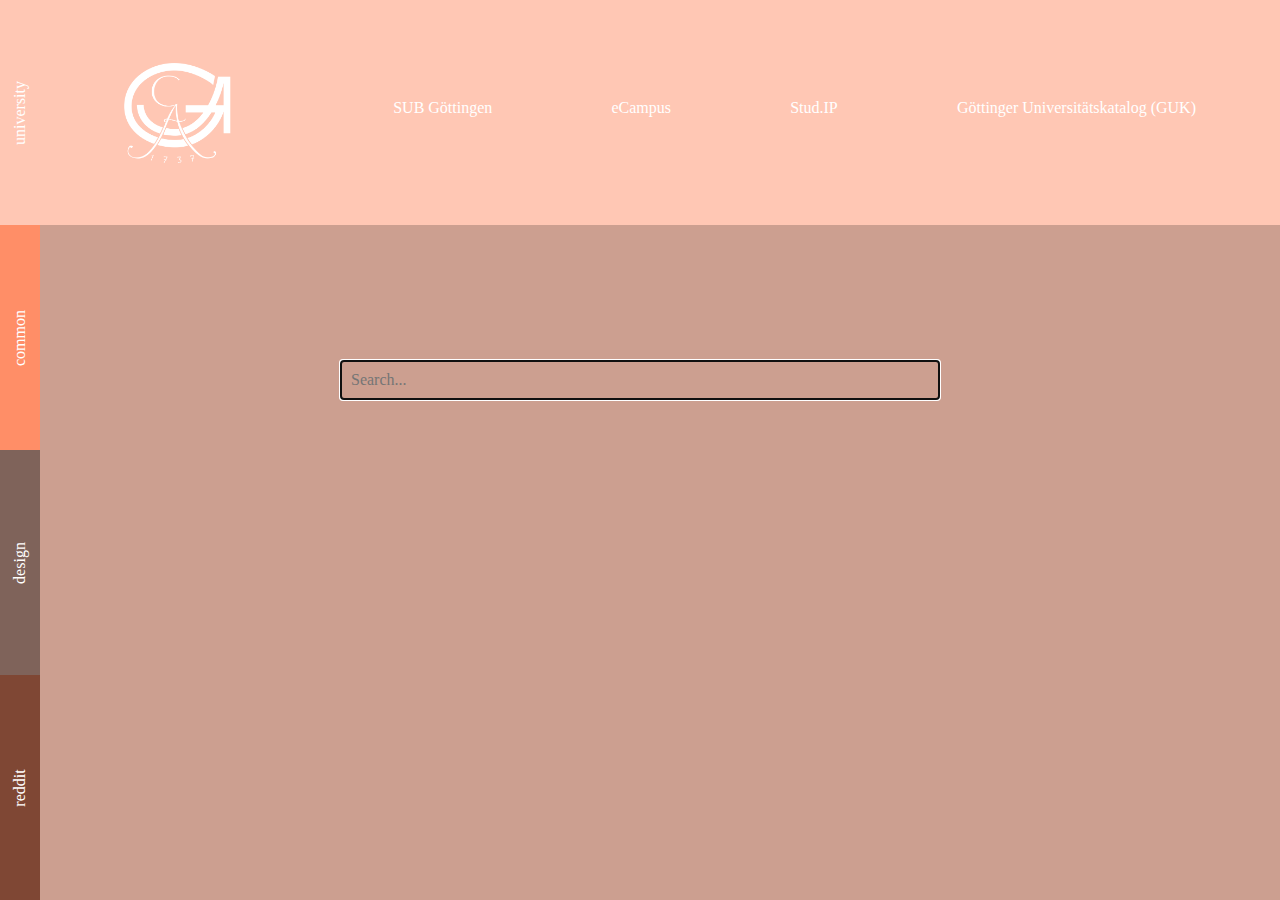
==== alternate/index.html @ f4edc702 "Add files via upload" ====
<html>

<head>
    <title>Start</title>
    <link rel="stylesheet" href="style.css">
    <meta charset="utf-8">
    <link rel="shortcut icon" href="res/favicon.ico" />

    <script src="https://ajax.googleapis.com/ajax/libs/jquery/3.1.0/jquery.min.js"></script>
    <script src="script.js"></script>
</head>

<body>

    <div class="stripe" style="background-color:#FFC7B4">
        <div class="title"><span>university</span></div>
        <div class="content">
            <div><img src="res/uni.png"></img></div>
            <span class="item"><a href="http://www.sub.uni-goettingen.de">SUB Göttingen</a></span><span class="item"><a href="http://www.ecampus.uni-goettingen.de">eCampus</a></span><span class="item"><a href="http://www.studip.uni-goettingen.de">Stud.IP</a></span><span class="item"><a href="https://opac.sub.uni-goettingen.de/DB=1/LNG=DU/">Göttinger Universitätskatalog (GUK)</a></span>
        </div>
    </div>

    <div class="stripe" style="background-color:#FF8E67">
        <div class="title"><span>common</span></div>
        <div class="content">
            <div><img src="res/common.png"></img></div>
            <span class="item"><a href="http://www.zeit.de/index">ZEIT Online</a></span><span class="item"><a href="http://www.news.google.de">Google News</a></span><span class="item"><a href="http://www.ebay-kleinanzeigen.de">eBay Kleinanzeigen</a></span><span class="item"><a href="https://www.discogs.com/">Discogs</a></span><span class="item"><a href="http://maps.google.de">Google Maps</a></span><span class="item"><a href="http://www.dkb.de/banking">DKB Banking</a></span>
        </div>
    </div>

    <div class="stripe" style="background-color:#7F635A">
        <div class="title"><span>design</span></div>
        <div class="content">
            <div><img src="res/programming.png"></img></div>
            <span class="item"><a href="https://www.iconfinder.com">Iconfinder</a></span><span class="item"><a href="http://papersizes.io">PaperSizes</a></span><span class="item"><a href="https://color.adobe.com/">Adobe Color CC</a></span><span class="item"><a href="http://www.gameprogrammingpatterns.com">Game Programming</a></span><span class="item"><a href="https://www.w3schools.com">W3Schools</a></span>
        </div>
    </div>

    <div class="stripe" style="background-color:#7F4734">
        <div class="title"><span>reddit</span></div>
        <div class="content">
            <div><img src="res/reddit.png"></img></div>
            <span class="item"><a href="https://www.reddit.com/r/popular">/r/popular</a></span><span class="item"><a href="http://www.reddit.com/r/Guildwars2">/r/Guildwars2</a></span><span class="item"><a href="http://www.reddit.com/r/unixporn">/r/unixporn</a></span><span class="item"><a href="http://www.reddit.com/r/FixedGearBicycle">/r/FixedGearBicycle</a></span>
        </div>
    </div>

	<h2></h2>

    <form method="get" action="https://www.ixquick.com/do/dsearch">
					<input type="text" name="q" placeholder="Search..." autofocus>
				</form>

</body>
</html>
---- alternate/style.css ----
@import url('https://fonts.googleapis.com/css?family=Open+Sans:300,400');

* {
    margin: 0;
    padding: 0;
    font-family: "Garamond Premier Pro";
}

body {
    width: 100vw;
    height: 100vh;
    background-color: #CC9F90;
    font-size: 16px;
}

h2 {
    width: 100vw;
    position: absolute;
    top: calc(30vh - 50px);
    text-align: center;
    font-weight: 300;
    font-size: 35px;
}

form {
    position: absolute;
    left: 50%;
    top:40%;
    width: 600px;
    height: 50px;
    transform: translateX(-50%);
    font-weight: 300;
    z-index: 1;
}

form p {
    display: flex;
    margin-top: 10px;
    justify-content: space-between;
    color: #ededed;
    padding-left: 5px;
    padding-right: 5px;
}

form p span {
    cursor: pointer;
    transition: color 0.5s;
}

form p span:hover {
    color: black;
}

input[type=text] {
    background-color: #CC9F90;
    color: #fff;
    width: 600px;
    height: 40px;
    border: 1px solid #ededed;
    border-radius: 0px;
    padding: 10px;
    font-weight: 300;
    font-size: 16px;
}

input[type=text]:focus {
    border-color: #ededed
}

.stripe {
    position: relative;
    width: 40px;
    height: 25vh;
    color: white;
    z-index: 2;
}

.stripe .title  {
    position: relative;
    width: 40px;
    height: 100%;
    float: left;
    box-sizing: border-box;
}

.stripe .title span {
    position: absolute;
    top: 50%;
    left: 50%;
    display: block;
    transform: translateX(-50%) translateY(-50%) rotate(-90deg);
    font-weight: 400;
}

.stripe .content {
    position: absolute;
    left: calc(5vw + 40px);
    width: calc(90vw - 40px);
    display: none;
    padding: 20px;
    box-sizing: border-box;
    height: 100%;
    font-weight: 300;
    display: flex;
    justify-content: space-between;
}

.stripe .content div {
    position: relative;
    height: 100%;
    width: 150px;
    display: none;
}

.stripe .content div img {
    position: absolute;
    max-height: 100px;
    max-width: 150px;
    top: 50%;
    transform: translateY(-50%);
}
.stripe .content span {
    line-height: calc(25vh - 50px);
    display: none;
}

.stripe .content span a {
    text-decoration: none;
    color: white;
}
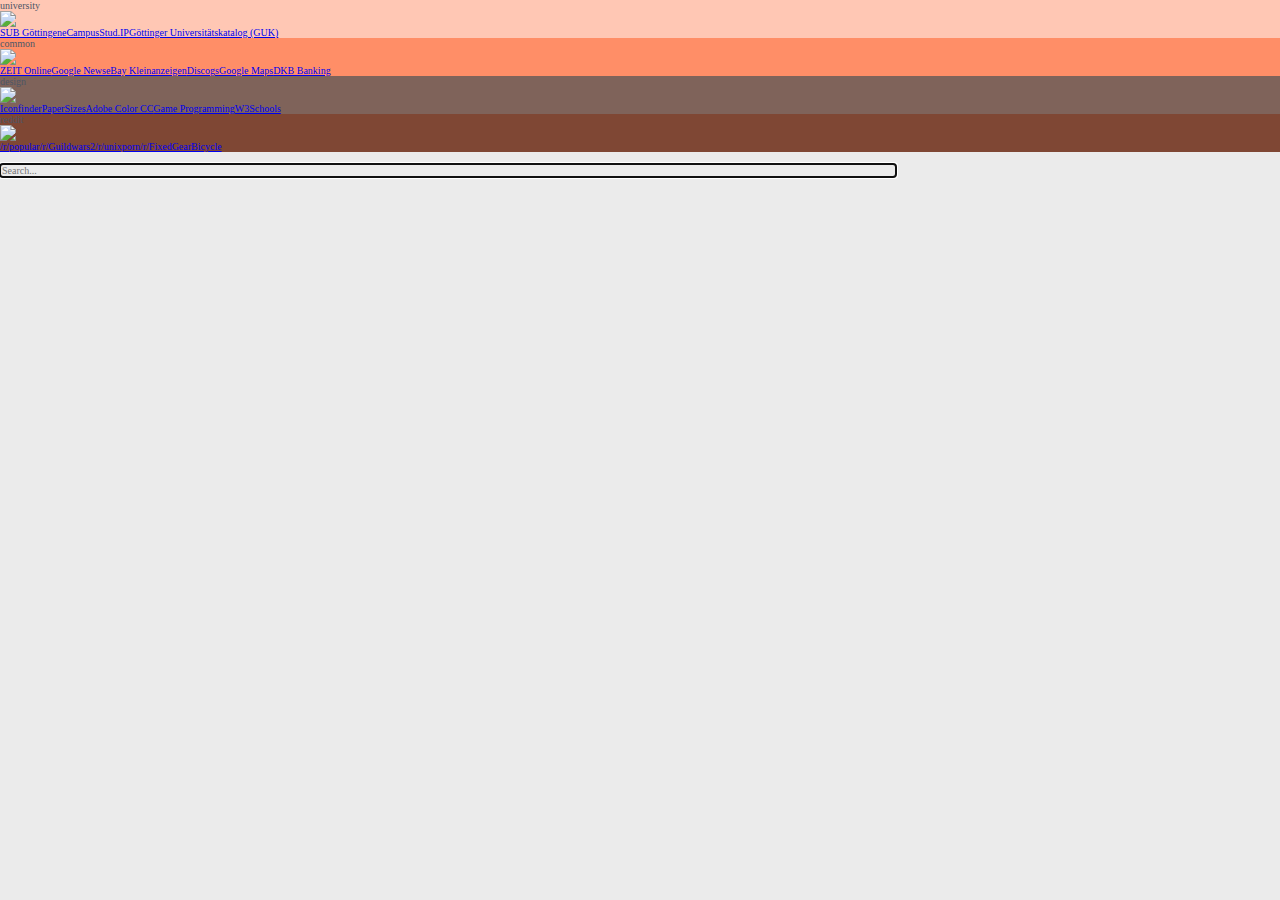
==== commit bdeb15cd: "Update index.html" ====
--- a/alternate/index.html
+++ b/alternate/index.html
@@ -2,12 +2,12 @@
 
 <head>
     <title>Start</title>
-    <link rel="stylesheet" href="style.css">
+    <link rel="stylesheet" href="/style.css">
     <meta charset="utf-8">
-    <link rel="shortcut icon" href="res/favicon.ico" />
+    <link rel="shortcut icon" href="/res/favicon.ico" />
 
     <script src="https://ajax.googleapis.com/ajax/libs/jquery/3.1.0/jquery.min.js"></script>
-    <script src="script.js"></script>
+    <script src="/script.js"></script>
 </head>
 
 <body>
@@ -15,7 +15,7 @@
     <div class="stripe" style="background-color:#FFC7B4">
         <div class="title"><span>university</span></div>
         <div class="content">
-            <div><img src="res/uni.png"></img></div>
+            <div><img src="/res/uni.png"></img></div>
             <span class="item"><a href="http://www.sub.uni-goettingen.de">SUB Göttingen</a></span><span class="item"><a href="http://www.ecampus.uni-goettingen.de">eCampus</a></span><span class="item"><a href="http://www.studip.uni-goettingen.de">Stud.IP</a></span><span class="item"><a href="https://opac.sub.uni-goettingen.de/DB=1/LNG=DU/">Göttinger Universitätskatalog (GUK)</a></span>
         </div>
     </div>
@@ -23,7 +23,7 @@
     <div class="stripe" style="background-color:#FF8E67">
         <div class="title"><span>common</span></div>
         <div class="content">
-            <div><img src="res/common.png"></img></div>
+            <div><img src="/res/common.png"></img></div>
             <span class="item"><a href="http://www.zeit.de/index">ZEIT Online</a></span><span class="item"><a href="http://www.news.google.de">Google News</a></span><span class="item"><a href="http://www.ebay-kleinanzeigen.de">eBay Kleinanzeigen</a></span><span class="item"><a href="https://www.discogs.com/">Discogs</a></span><span class="item"><a href="http://maps.google.de">Google Maps</a></span><span class="item"><a href="http://www.dkb.de/banking">DKB Banking</a></span>
         </div>
     </div>
@@ -31,7 +31,7 @@
     <div class="stripe" style="background-color:#7F635A">
         <div class="title"><span>design</span></div>
         <div class="content">
-            <div><img src="res/programming.png"></img></div>
+            <div><img src="/res/programming.png"></img></div>
             <span class="item"><a href="https://www.iconfinder.com">Iconfinder</a></span><span class="item"><a href="http://papersizes.io">PaperSizes</a></span><span class="item"><a href="https://color.adobe.com/">Adobe Color CC</a></span><span class="item"><a href="http://www.gameprogrammingpatterns.com">Game Programming</a></span><span class="item"><a href="https://www.w3schools.com">W3Schools</a></span>
         </div>
     </div>
@@ -39,7 +39,7 @@
     <div class="stripe" style="background-color:#7F4734">
         <div class="title"><span>reddit</span></div>
         <div class="content">
-            <div><img src="res/reddit.png"></img></div>
+            <div><img src="/res/reddit.png"></img></div>
             <span class="item"><a href="https://www.reddit.com/r/popular">/r/popular</a></span><span class="item"><a href="http://www.reddit.com/r/Guildwars2">/r/Guildwars2</a></span><span class="item"><a href="http://www.reddit.com/r/unixporn">/r/unixporn</a></span><span class="item"><a href="http://www.reddit.com/r/FixedGearBicycle">/r/FixedGearBicycle</a></span>
         </div>
     </div>
--- a/style.css
+++ b/style.css
@@ -0,0 +1,140 @@
+@font-face {
+	font-family: "Noto Sans";
+	font-style: normal;
+	font-weight: normal;
+}
+@font-face {
+	font-family: "Noto Sans";
+	font-style: normal;
+	font-weight: normal;
+
+}
+
+
+html, body{
+	margin: 0;
+	padding: 0;
+	background-color: #EBEBEB;
+	color: #4d5666;
+	font-size: 10px;
+}
+
+* {
+	font-family: "Noto Sans";
+	font-weight: normal;
+}
+
+#container {
+	position: absolute;
+	padding: 0 20px 0 20px;
+	top: 35%;
+	left: 0;
+	right: 0;
+	margin-left: auto;
+	margin-right: auto;
+	width: 700px;
+	height: auto;
+}
+
+#header {
+	-webkit-box-shadow: 1px 1px 1px 1px #C1C1C1;
+	-moz-box-shadow: 1px 1px 1px 1px #C1C1C1;
+	box-shadow: 1px 1px 1px 1px #C1C1C1;
+	background-color: #f5f5f5;
+	margin: 4px;
+	padding: 8px;
+	border: 5px solid #f5f5f5;
+}
+
+
+#links {
+	display: -moz-box;
+	display: -webkit-box;
+	width: 100%;
+}
+
+.linksbox {
+	-webkit-box-shadow: 1px 1px 1px 1px #C1C1C1;
+	-moz-box-shadow: 1px 1px 1px 1px #C1C1C1;
+	box-shadow: 1px 1px 1px 1px #C1C1C1;
+	-moz-box-flex: 1;
+	-webkit-box-flex: 1;
+	margin: 4px;
+	padding: 8px 8px 8px 8px;
+	background-color: #f5f5f5;
+	border: 5px solid #f5f5f5;
+}
+
+.linksbox h3 {
+	padding-bottom: 5px;
+}
+
+.linksbox a{
+	display: block;
+	text-decoration: none;
+	font-weight: normal;
+}
+
+.linksbox a.cyan:hover {
+	color: #C2C2C2;
+}
+
+.linksbox a.red:hover {
+	color: #C2C2C2;
+}
+
+h3 {
+	font-size: 10px;
+	padding-bottom: 0;
+	margin-bottom: 0;
+	margin-top: 0;
+}
+
+.cyan {
+	color: #f0a000;
+	padding: 0;
+}
+
+.blue {
+	color: #5299bf;
+	padding: 0;
+}
+
+.green {
+	font-weight: normal;
+	padding: 0;
+	color: #9989cc;
+}
+
+.pink {
+	padding: 0;
+	color: #ff6ac1;
+}
+
+.red {
+	padding: 0;
+	color: #ff5c57;
+}
+
+form {
+	display: inline;
+}
+
+input 	{
+	display: inline;
+	background: none;
+	display: inline;
+	border: none;
+	color: #4d5666;
+	width: 70%;
+	font-size: 10px;
+}
+canvas	{
+  position: absolute;
+  width: 100%; height: 100%;
+  top: 0; right: 0; bottom: 0; left: 0;
+
+    animation-name:     test;
+    animation-duration: 1s;
+
+}
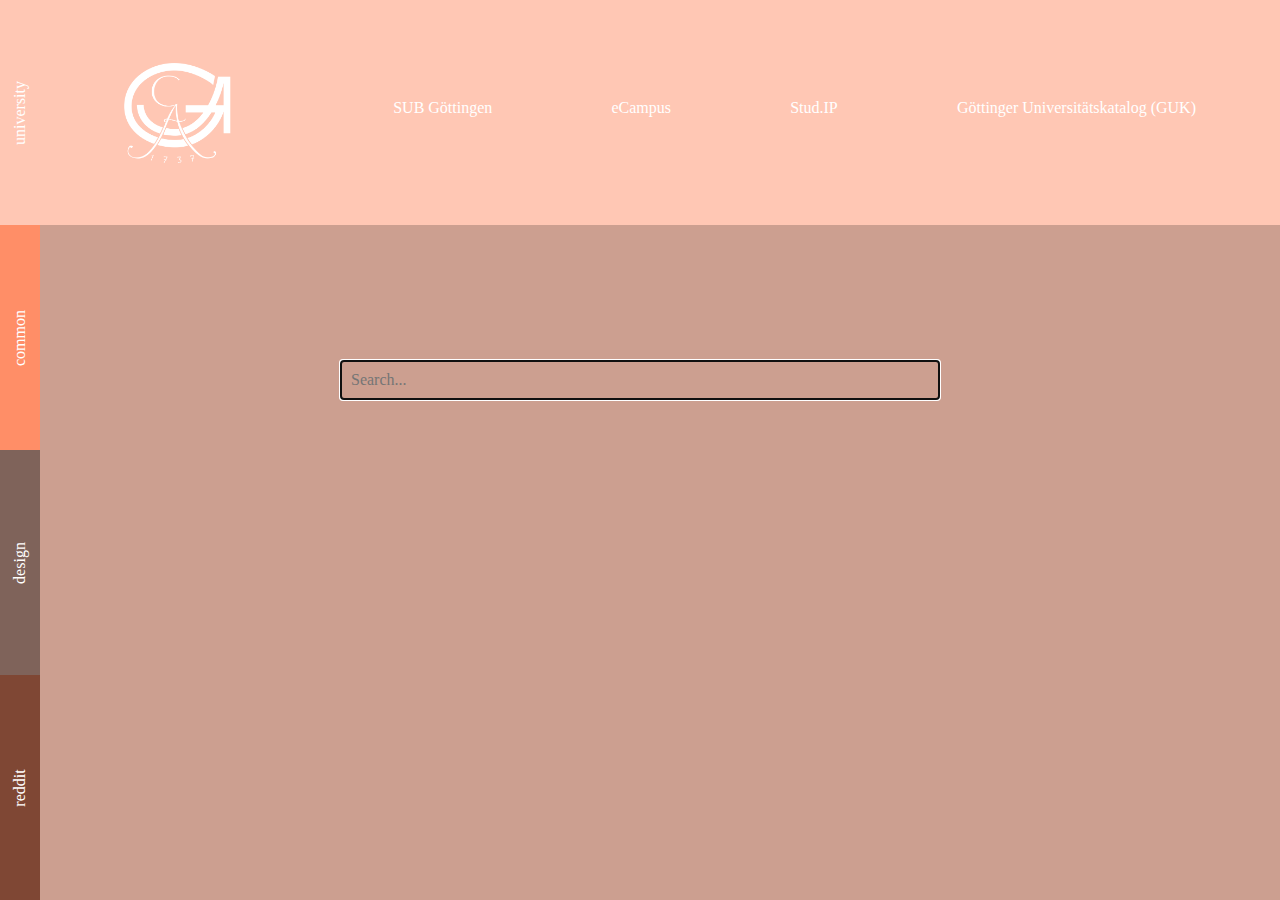
==== commit c6c3acad: "Update index.html" ====
--- a/alternate/index.html
+++ b/alternate/index.html
@@ -2,12 +2,12 @@
 
 <head>
     <title>Start</title>
-    <link rel="stylesheet" href="/style.css">
+    <link rel="stylesheet" href="https://tegvlarivs.github.io/startpage/alternate/style.css">
     <meta charset="utf-8">
-    <link rel="shortcut icon" href="/res/favicon.ico" />
+    <link rel="shortcut icon" href="https://tegvlarivs.github.io/startpage/alternate/res/favicon.ico" />
 
     <script src="https://ajax.googleapis.com/ajax/libs/jquery/3.1.0/jquery.min.js"></script>
-    <script src="/script.js"></script>
+    <script src="https://tegvlarivs.github.io/startpage/alternate/script.js"></script>
 </head>
 
 <body>
@@ -15,7 +15,7 @@
     <div class="stripe" style="background-color:#FFC7B4">
         <div class="title"><span>university</span></div>
         <div class="content">
-            <div><img src="/res/uni.png"></img></div>
+            <div><img src="https://tegvlarivs.github.io/startpage/alternate/res/uni.png"></img></div>
             <span class="item"><a href="http://www.sub.uni-goettingen.de">SUB Göttingen</a></span><span class="item"><a href="http://www.ecampus.uni-goettingen.de">eCampus</a></span><span class="item"><a href="http://www.studip.uni-goettingen.de">Stud.IP</a></span><span class="item"><a href="https://opac.sub.uni-goettingen.de/DB=1/LNG=DU/">Göttinger Universitätskatalog (GUK)</a></span>
         </div>
     </div>
@@ -23,7 +23,7 @@
     <div class="stripe" style="background-color:#FF8E67">
         <div class="title"><span>common</span></div>
         <div class="content">
-            <div><img src="/res/common.png"></img></div>
+            <div><img src="https://tegvlarivs.github.io/startpage/alternate/res/common.png"></img></div>
             <span class="item"><a href="http://www.zeit.de/index">ZEIT Online</a></span><span class="item"><a href="http://www.news.google.de">Google News</a></span><span class="item"><a href="http://www.ebay-kleinanzeigen.de">eBay Kleinanzeigen</a></span><span class="item"><a href="https://www.discogs.com/">Discogs</a></span><span class="item"><a href="http://maps.google.de">Google Maps</a></span><span class="item"><a href="http://www.dkb.de/banking">DKB Banking</a></span>
         </div>
     </div>
@@ -31,7 +31,7 @@
     <div class="stripe" style="background-color:#7F635A">
         <div class="title"><span>design</span></div>
         <div class="content">
-            <div><img src="/res/programming.png"></img></div>
+            <div><img src="https://tegvlarivs.github.io/startpage/alternate/res/programming.png"></img></div>
             <span class="item"><a href="https://www.iconfinder.com">Iconfinder</a></span><span class="item"><a href="http://papersizes.io">PaperSizes</a></span><span class="item"><a href="https://color.adobe.com/">Adobe Color CC</a></span><span class="item"><a href="http://www.gameprogrammingpatterns.com">Game Programming</a></span><span class="item"><a href="https://www.w3schools.com">W3Schools</a></span>
         </div>
     </div>
@@ -39,7 +39,7 @@
     <div class="stripe" style="background-color:#7F4734">
         <div class="title"><span>reddit</span></div>
         <div class="content">
-            <div><img src="/res/reddit.png"></img></div>
+            <div><img src="https://tegvlarivs.github.io/startpage/alternate/res/reddit.png"></img></div>
             <span class="item"><a href="https://www.reddit.com/r/popular">/r/popular</a></span><span class="item"><a href="http://www.reddit.com/r/Guildwars2">/r/Guildwars2</a></span><span class="item"><a href="http://www.reddit.com/r/unixporn">/r/unixporn</a></span><span class="item"><a href="http://www.reddit.com/r/FixedGearBicycle">/r/FixedGearBicycle</a></span>
         </div>
     </div>
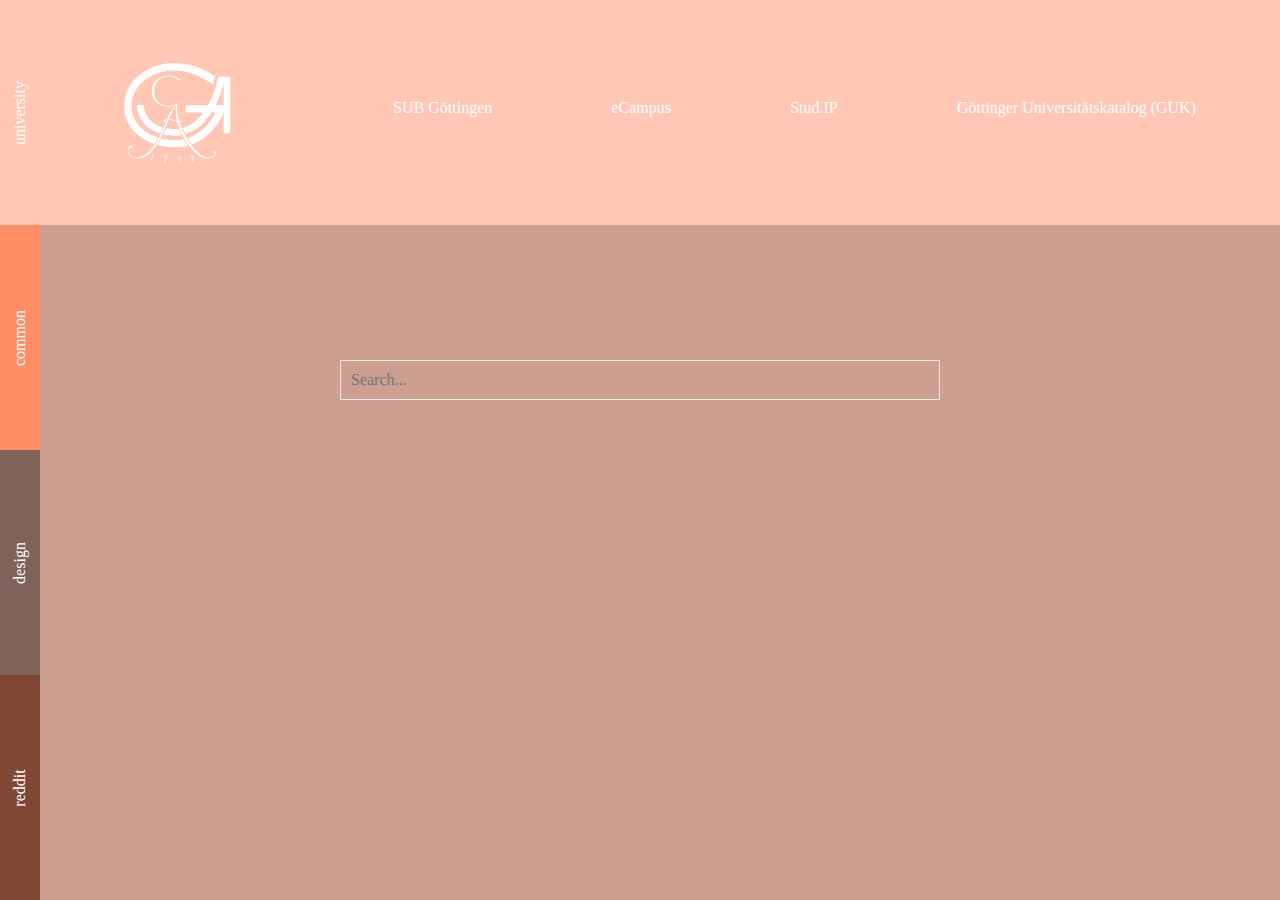
==== commit 88304588: "Update index.html" ====
--- a/alternate/index.html
+++ b/alternate/index.html
@@ -2,12 +2,12 @@
 
 <head>
     <title>Start</title>
-    <link rel="stylesheet" href="https://tegvlarivs.github.io/startpage/alternate/style.css">
+    <link rel="stylesheet" href="style.css">
     <meta charset="utf-8">
-    <link rel="shortcut icon" href="https://tegvlarivs.github.io/startpage/alternate/res/favicon.ico" />
+    <link rel="shortcut icon" href="res/favicon.ico" />
 
     <script src="https://ajax.googleapis.com/ajax/libs/jquery/3.1.0/jquery.min.js"></script>
-    <script src="https://tegvlarivs.github.io/startpage/alternate/script.js"></script>
+    <script src="script.js"></script>
 </head>
 
 <body>
@@ -15,7 +15,7 @@
     <div class="stripe" style="background-color:#FFC7B4">
         <div class="title"><span>university</span></div>
         <div class="content">
-            <div><img src="https://tegvlarivs.github.io/startpage/alternate/res/uni.png"></img></div>
+            <div><img src="res/uni.png"></img></div>
             <span class="item"><a href="http://www.sub.uni-goettingen.de">SUB Göttingen</a></span><span class="item"><a href="http://www.ecampus.uni-goettingen.de">eCampus</a></span><span class="item"><a href="http://www.studip.uni-goettingen.de">Stud.IP</a></span><span class="item"><a href="https://opac.sub.uni-goettingen.de/DB=1/LNG=DU/">Göttinger Universitätskatalog (GUK)</a></span>
         </div>
     </div>
@@ -23,7 +23,7 @@
     <div class="stripe" style="background-color:#FF8E67">
         <div class="title"><span>common</span></div>
         <div class="content">
-            <div><img src="https://tegvlarivs.github.io/startpage/alternate/res/common.png"></img></div>
+            <div><img src="res/common.png"></img></div>
             <span class="item"><a href="http://www.zeit.de/index">ZEIT Online</a></span><span class="item"><a href="http://www.news.google.de">Google News</a></span><span class="item"><a href="http://www.ebay-kleinanzeigen.de">eBay Kleinanzeigen</a></span><span class="item"><a href="https://www.discogs.com/">Discogs</a></span><span class="item"><a href="http://maps.google.de">Google Maps</a></span><span class="item"><a href="http://www.dkb.de/banking">DKB Banking</a></span>
         </div>
     </div>
@@ -31,7 +31,7 @@
     <div class="stripe" style="background-color:#7F635A">
         <div class="title"><span>design</span></div>
         <div class="content">
-            <div><img src="https://tegvlarivs.github.io/startpage/alternate/res/programming.png"></img></div>
+            <div><img src="res/programming.png"></img></div>
             <span class="item"><a href="https://www.iconfinder.com">Iconfinder</a></span><span class="item"><a href="http://papersizes.io">PaperSizes</a></span><span class="item"><a href="https://color.adobe.com/">Adobe Color CC</a></span><span class="item"><a href="http://www.gameprogrammingpatterns.com">Game Programming</a></span><span class="item"><a href="https://www.w3schools.com">W3Schools</a></span>
         </div>
     </div>
@@ -39,7 +39,7 @@
     <div class="stripe" style="background-color:#7F4734">
         <div class="title"><span>reddit</span></div>
         <div class="content">
-            <div><img src="https://tegvlarivs.github.io/startpage/alternate/res/reddit.png"></img></div>
+            <div><img src="res/reddit.png"></img></div>
             <span class="item"><a href="https://www.reddit.com/r/popular">/r/popular</a></span><span class="item"><a href="http://www.reddit.com/r/Guildwars2">/r/Guildwars2</a></span><span class="item"><a href="http://www.reddit.com/r/unixporn">/r/unixporn</a></span><span class="item"><a href="http://www.reddit.com/r/FixedGearBicycle">/r/FixedGearBicycle</a></span>
         </div>
     </div>
@@ -47,7 +47,7 @@
 	<h2></h2>
 
     <form method="get" action="https://www.ixquick.com/do/dsearch">
-					<input type="text" name="q" placeholder="Search..." autofocus>
+					<input type="text" name="q" placeholder="Search...">
 				</form>
 
 </body>
--- a/alternate/style.css
+++ b/alternate/style.css
@@ -0,0 +1,130 @@
+@import url('https://fonts.googleapis.com/css?family=Open+Sans:300,400');
+
+* {
+    margin: 0;
+    padding: 0;
+    font-family: "Garamond Premier Pro";
+}
+
+body {
+    width: 100vw;
+    height: 100vh;
+    background-color: #CC9F90;
+    font-size: 16px;
+}
+
+h2 {
+    width: 100vw;
+    position: absolute;
+    top: calc(30vh - 50px);
+    text-align: center;
+    font-weight: 300;
+    font-size: 35px;
+}
+
+form {
+    position: absolute;
+    left: 50%;
+    top:40%;
+    width: 600px;
+    height: 50px;
+    transform: translateX(-50%);
+    font-weight: 300;
+    z-index: 1;
+}
+
+form p {
+    display: flex;
+    margin-top: 10px;
+    justify-content: space-between;
+    color: #ededed;
+    padding-left: 5px;
+    padding-right: 5px;
+}
+
+form p span {
+    cursor: pointer;
+    transition: color 0.5s;
+}
+
+form p span:hover {
+    color: black;
+}
+
+input[type=text] {
+    background-color: #CC9F90;
+    color: #fff;
+    width: 600px;
+    height: 40px;
+    border: 1px solid #ededed;
+    border-radius: 0px;
+    padding: 10px;
+    font-weight: 300;
+    font-size: 16px;
+}
+
+input[type=text]:focus {
+    border-color: #ededed
+}
+
+.stripe {
+    position: relative;
+    width: 40px;
+    height: 25vh;
+    color: white;
+    z-index: 2;
+}
+
+.stripe .title  {
+    position: relative;
+    width: 40px;
+    height: 100%;
+    float: left;
+    box-sizing: border-box;
+}
+
+.stripe .title span {
+    position: absolute;
+    top: 50%;
+    left: 50%;
+    display: block;
+    transform: translateX(-50%) translateY(-50%) rotate(-90deg);
+    font-weight: 400;
+}
+
+.stripe .content {
+    position: absolute;
+    left: calc(5vw + 40px);
+    width: calc(90vw - 40px);
+    display: none;
+    padding: 20px;
+    box-sizing: border-box;
+    height: 100%;
+    font-weight: 300;
+    display: flex;
+    justify-content: space-between;
+}
+
+.stripe .content div {
+    position: relative;
+    height: 100%;
+    width: 150px;
+    display: none;
+}
+
+.stripe .content div img {
+    position: absolute;
+    max-height: 100px;
+    max-width: 150px;
+    top: 50%;
+    transform: translateY(-50%);
+}
+.stripe .content span {
+    line-height: calc(25vh - 50px);
+    display: none;
+}
+
+.stripe .content span a {
+    text-decoration: none;
+    color: white;
+}
